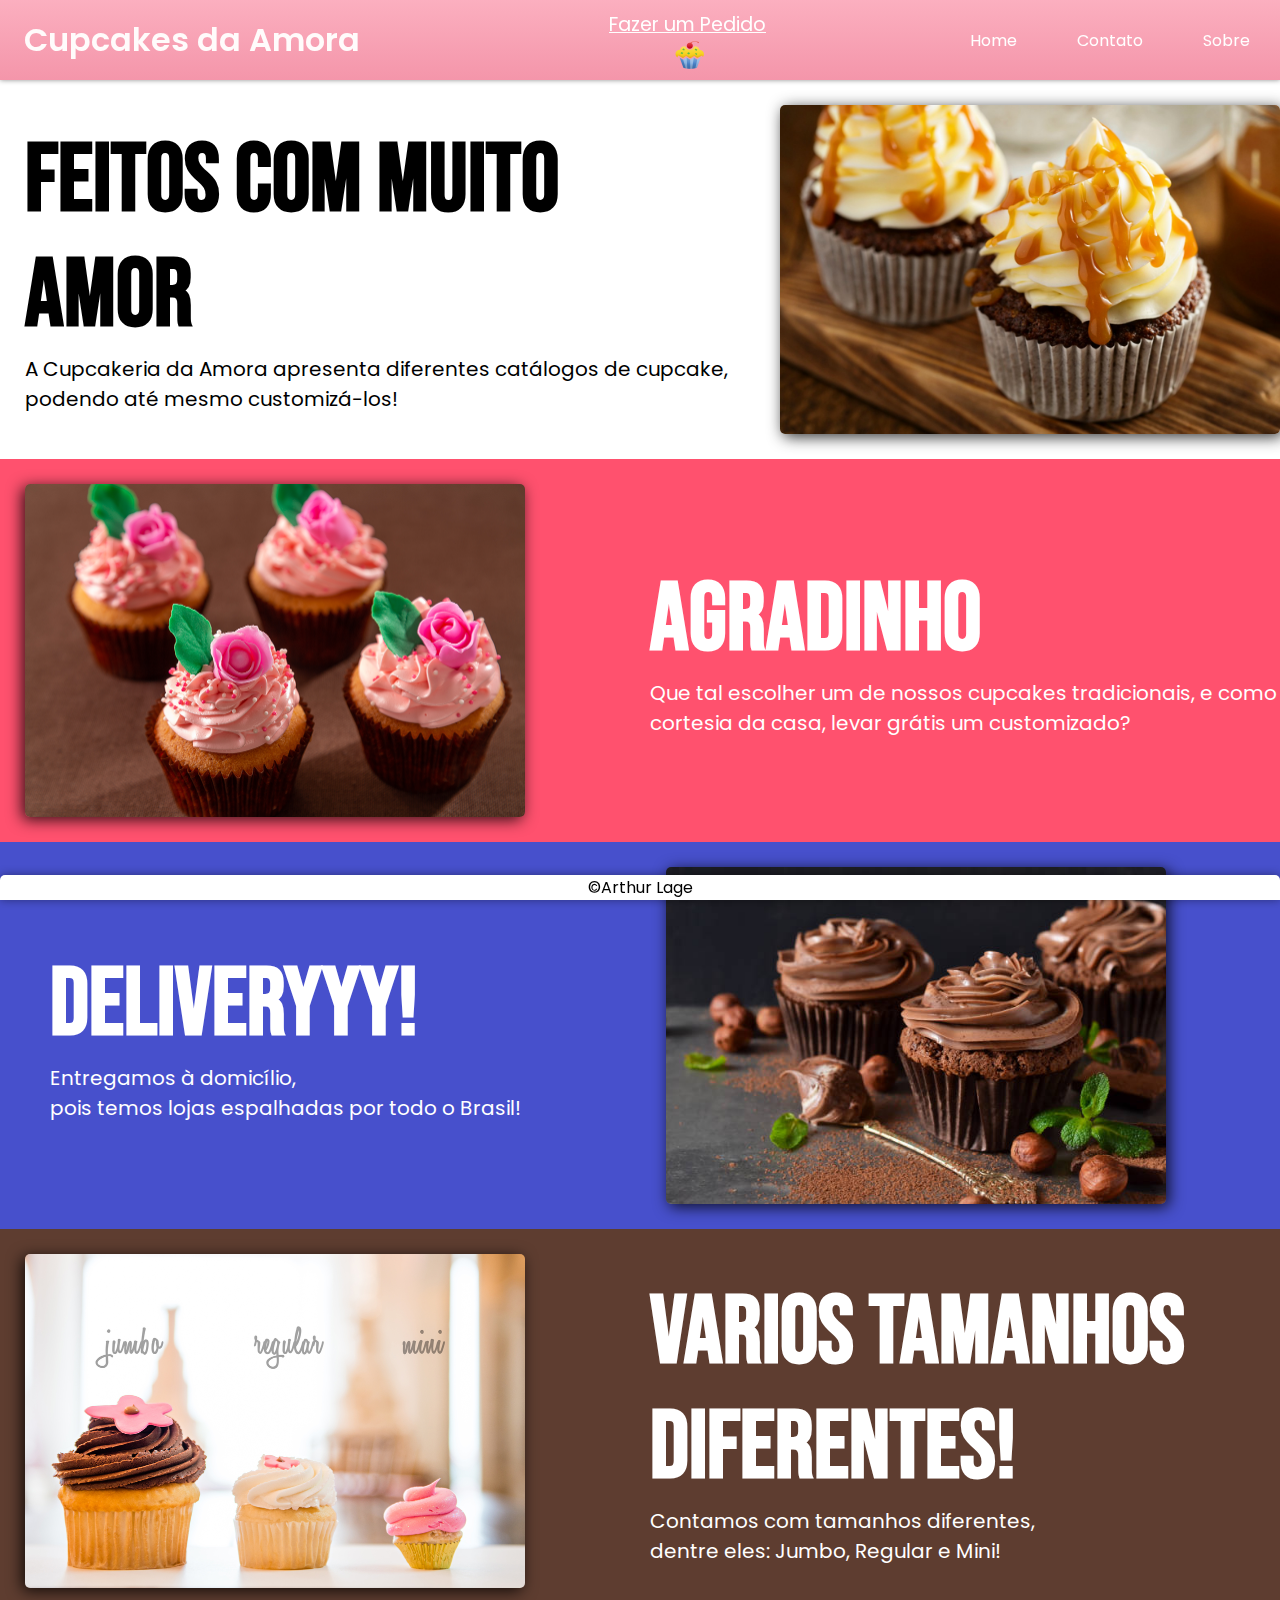
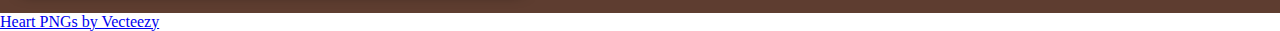
==== pages/index.html @ 019c317d "First commit" ====
<!DOCTYPE html>
<html lang="en">
<head>
    <meta charset="UTF-8">
    <meta http-equiv="X-UA-Compatible" content="IE=edge">
    <meta name="viewport" content="width=device-width, initial-scale=1.0">
    <title>Início || Cupcakes da Amora</title>
    <link rel="shortcut icon" href="../images/favicon.png" type="image/png">
    <link rel="stylesheet" href="../styles/indexstyle.css">
    <link rel="preconnect" href="https://fonts.gstatic.com">
    <link href="https://fonts.googleapis.com/css2?family=Poppins:wght@300;400;600&display=swap" rel="stylesheet">
    <link href="https://fonts.googleapis.com/css2?family=Bebas+Neue&display=swap" rel="stylesheet">
</head>
<body>
    <!--Dar creditos-->

    <nav>
        <a href="index.html" id="logo-link">Cupcakes da Amora</a>
        <a id="order-link" href="./make-order.html">
            Fazer um Pedido
            <br>
            <img src="../images/cupcakeicon.png" alt="Cupcake">
        </a>
        <div class="nav-links">
            <ul>
                <li id="home-link"><a href="./index.html">Home</a></li>
                <li id="contact-link"><a href="./contact.html">Contato</a></li>
                <li id="about-link"><a href="./about.html">Sobre</a></li>
            </ul>
        </div>
    </nav>

    <main>
        <div class="text-block-1">
            <div class="text">
                <h2>FEITOS COM MUITO AMOR</h2>
                <p>A Cupcakeria da Amora apresenta diferentes catálogos de cupcake, <br> podendo até mesmo customizá-los!</p>
            </div>
            <img src="../images/cupcakes1.jpg" alt="Imagem">
        </div>

        <div class="text-block-2">
            <img src="../images/cupcakes2.png" alt="Imagem">
            <div class="text">
                <h2>AGRADINHO</h2>
                <p>Que tal escolher um de nossos cupcakes tradicionais, e como cortesia da casa, levar grátis um customizado?</p>
            </div>
        </div>

        <div class="text-block-3">
            <div class="text">
                <h2>Deliveryyy!</h2>
                <p>Entregamos à domicílio, <br> pois temos lojas espalhadas por todo o Brasil!</p>
            </div>
            <img src="../images/cupcakes5.jpg" alt="Imagem">
        </div>

        <div class="text-block-4">
            <img src="../images/cupcakes3.jpg" alt="Imagem">
            <div class="text">
                <h2>VARIOS TAMANHOS DIFERENTES!</h2>
                <p>Contamos com tamanhos diferentes, <br> dentre eles: Jumbo, Regular e Mini!</p>
            </div>
        </div>
    </main>

    <footer>
        &copy;Arthur Lage
    </footer>

    <a href="https://www.vecteezy.com/free-png/heart">Heart PNGs by Vecteezy</a>
</body>
</html>
---- styles/indexstyle.css ----
*{
    margin: 0;
    padding: 0;
    box-sizing: border-box;
}

nav{
    box-shadow: 0px 0px 5px rgba(0,0,0,0.45);
    display: flex;
    position: sticky;
    top: 0;
    background: linear-gradient(rgba(250, 146, 168, 0.733), rgba(240, 111, 139, 0.733));
}

#order-link{
    color: white;
    font-family: "Poppins";
    margin-top: 10px;
    margin-left: 225px;
    font-size: 1.20rem;
    height: 100%;
}

#order-link img{
    width: 10%;
    margin-left: 65px;
}

nav .nav-links{
    position: absolute;
    right: 0;
}

#logo-link{
    text-decoration: none;
    color: #fffbfb;
    font-family: "Poppins";
    font-size: 2rem;
    padding: 1rem 1.5rem;
    font-weight: 600;
}

.nav-links ul{
    display: flex;
    max-width: 600px;
    height: 80px;
    width: 100%;
}

.nav-links a, .nav-links li{
    text-decoration: none;
    list-style: none;
    font-family: "Poppins", sans-serif;
    color: black;
    text-align: center;

}

.nav-links a{
    display: block;
    width: 100%;
    height: 100%;
    padding: 27.5px 30px 0 30px;
    transition: 0.3s ease-out;
    color: white;
}

.nav-links li{
    margin: 0 0rem;
    height: 100%;
    width: 100%;
    transition: 0.3s ease-out;
}

#home-link:hover{
    background: hsla(236, 57%, 54%, 0.733);
}


#contact-link:hover{
    background: hsla(350, 100%, 66%, 0.733);
}

#about-link:hover{
    background: hsla(17, 32%, 28%, 0.733);
}

footer{
    background-color: #fff;
    font-family: "Poppins";
    color: black;
    font-size: 1rem;
    position: fixed;
    bottom: 0;
    width: 100%;
    text-align: center;
    border-radius: 5px 5px 0 0;
    box-shadow: 0px 0px 10px rgba(0, 0, 0, 0.404);
}

.text-block-1{
    display: flex;
    align-items: center;
}

.text-block-1 .text{
    color: black;
    font-family: "Bebas Neue", sans-serif;
    font-size: 4rem;
    margin-left: 25px;
    margin-right: 25px;
}

.text-block-1 .text p{
    font-family: "Poppins";
    font-size: 1.25rem;
}

.text-block-1 img{
    width: 500px;
    margin: 25px 0 25px 25px;
    border-radius: 5px;
    box-shadow: 3px 3px 15px rgba(0, 0, 0, 0.808);
}

.text-block-2{
    display: flex;
    background: #ff516e;
    align-items: center;
}

.text-block-2 .text{
    color: white;
    font-family: "Bebas Neue", sans-serif;
    font-size: 4rem;
    margin-left: 125px;
}

.text-block-2 .text p{
    font-family: "Poppins";
    font-size: 1.25rem;
}

.text-block-2 img{
    width: 500px;
    margin: 25px 0 25px 25px;
    border-radius: 5px;
    box-shadow: -3px 3px 15px rgba(0, 0, 0, 0.808);
}

.text-block-3{
    display: flex;
    background: #4750cc;
    align-items: center;
}

.text-block-3 .text{
    color: white;
    font-family: "Bebas Neue", sans-serif;
    font-size: 4rem;
    margin-left: 50px;
}

.text-block-3 .text p{
    font-family: "Poppins";
    font-size: 1.25rem;
}

.text-block-3 img{
    width: 500px;
    margin: 25px 0 25px 145px;
    border-radius: 5px;
    box-shadow: 3px 3px 15px rgba(0, 0, 0, 0.808);
}

.text-block-4{
    display: flex;
    background: #5e3d30;
    align-items: center;
}

.text-block-4 .text{
    color: white;
    font-family: "Bebas Neue", sans-serif;
    font-size: 4rem;
    margin-left: 125px;
}

.text-block-4 .text p{
    font-family: "Poppins";
    font-size: 1.25rem;
}

.text-block-4 img{
    width: 500px;
    margin: 25px 0 25px 25px;
    border-radius: 5px;
    box-shadow: -3px 3px 15px rgba(0, 0, 0, 0.808);
}


::-webkit-scrollbar {
    width: 10px;

  }
  
::-webkit-scrollbar-track {
    background: #f1f1f1;
}
  

::-webkit-scrollbar-thumb {
    background: #392388;
    border-radius: 10px;
  }
  
::-webkit-scrollbar-thumb:hover {
    background: rgb(18, 8, 59);
    border-radius: 10px;
  }
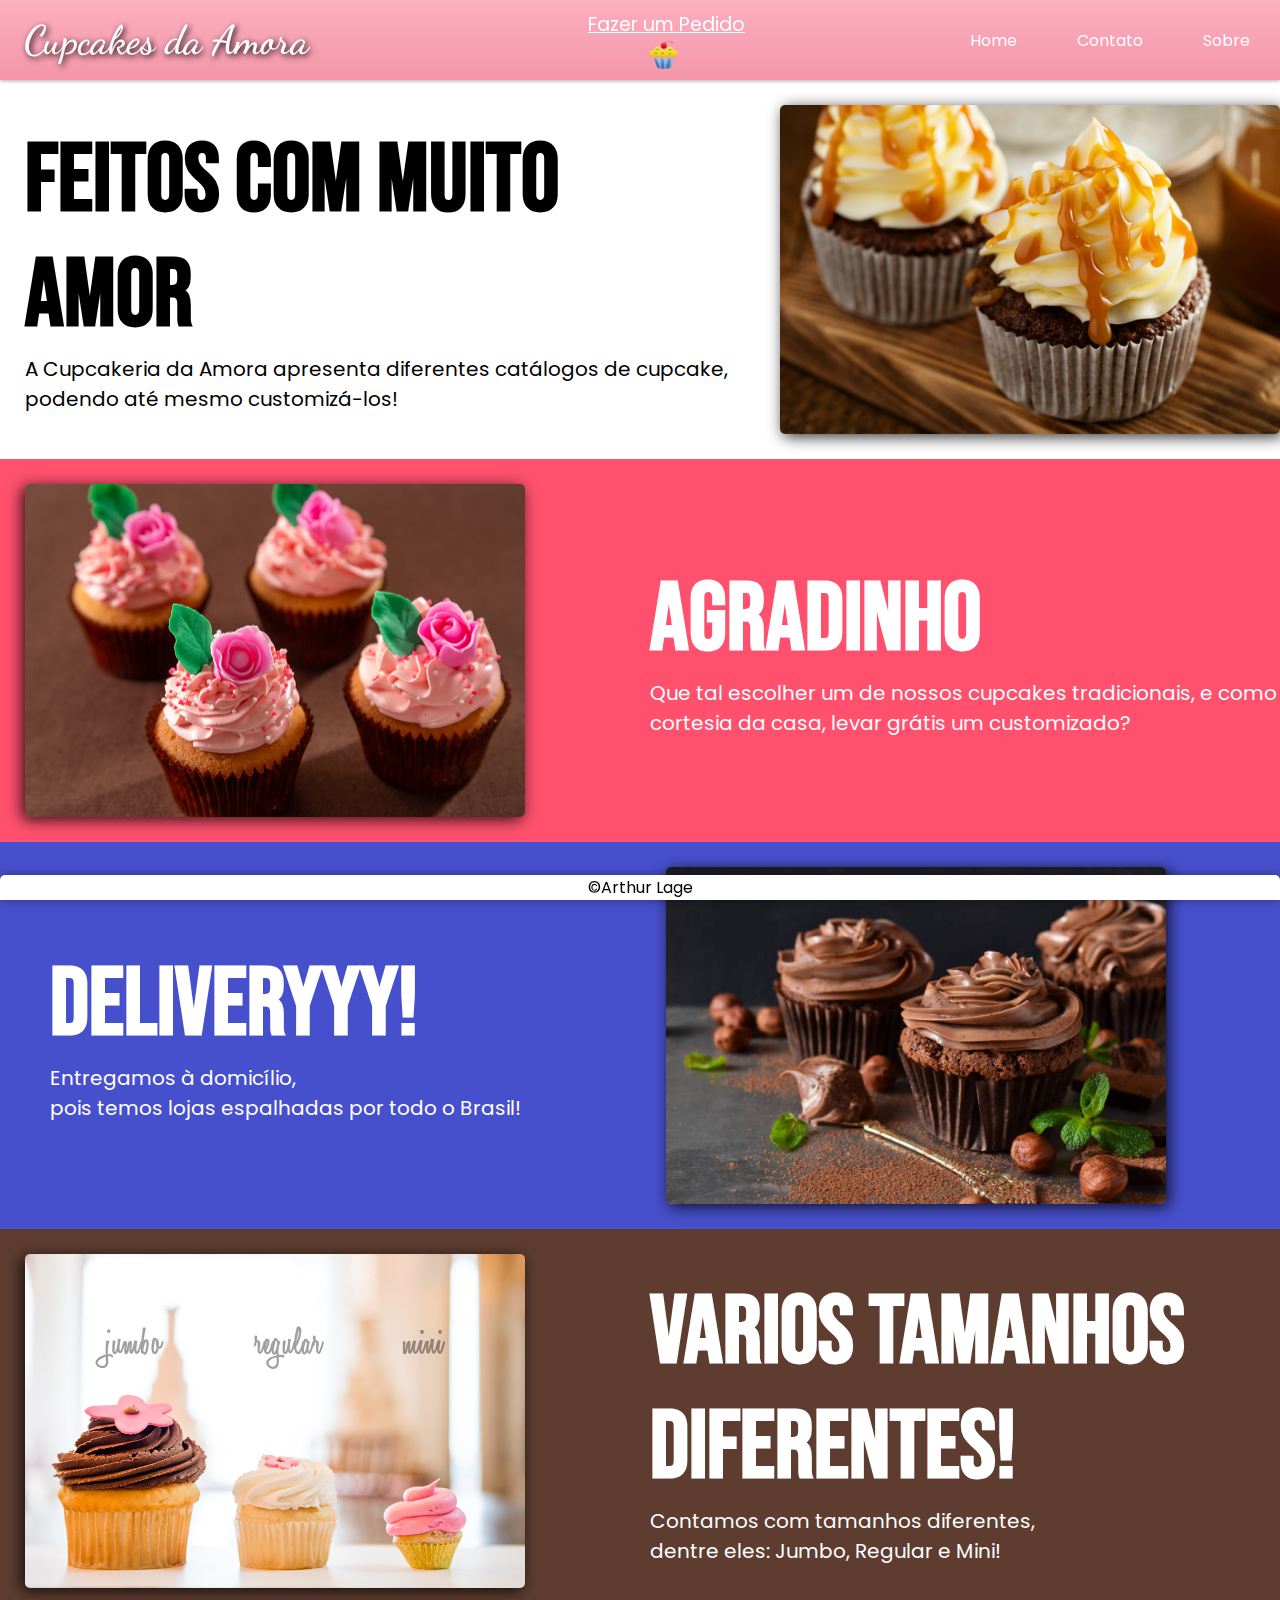
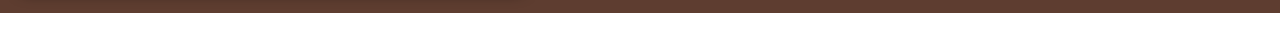
==== commit 260bd512: "Second commit" ====
--- a/pages/index.html
+++ b/pages/index.html
@@ -10,6 +10,7 @@
     <link rel="preconnect" href="https://fonts.gstatic.com">
     <link href="https://fonts.googleapis.com/css2?family=Poppins:wght@300;400;600&display=swap" rel="stylesheet">
     <link href="https://fonts.googleapis.com/css2?family=Bebas+Neue&display=swap" rel="stylesheet">
+    <link href="https://fonts.googleapis.com/css2?family=Dancing+Script:wght@400;700&display=swap" rel="stylesheet">
 </head>
 <body>
     <!--Dar creditos-->
@@ -67,7 +68,5 @@
     <footer>
         &copy;Arthur Lage
     </footer>
-
-    <a href="https://www.vecteezy.com/free-png/heart">Heart PNGs by Vecteezy</a>
 </body>
 </html>--- a/styles/indexstyle.css
+++ b/styles/indexstyle.css
@@ -16,14 +16,14 @@
     color: white;
     font-family: "Poppins";
     margin-top: 10px;
-    margin-left: 225px;
+    margin-left: 255px;
     font-size: 1.20rem;
     height: 100%;
 }
 
 #order-link img{
     width: 10%;
-    margin-left: 65px;
+    margin-left: 60px;
 }
 
 nav .nav-links{
@@ -34,8 +34,9 @@
 #logo-link{
     text-decoration: none;
     color: #fffbfb;
-    font-family: "Poppins";
-    font-size: 2rem;
+    font-family: "Dancing Script";
+    text-shadow: 2px 2px 6px black;
+    font-size: 2.5rem;
     padding: 1rem 1.5rem;
     font-weight: 600;
 }
@@ -90,7 +91,7 @@
     font-family: "Poppins";
     color: black;
     font-size: 1rem;
-    position: fixed;
+    position: sticky;
     bottom: 0;
     width: 100%;
     text-align: center;
